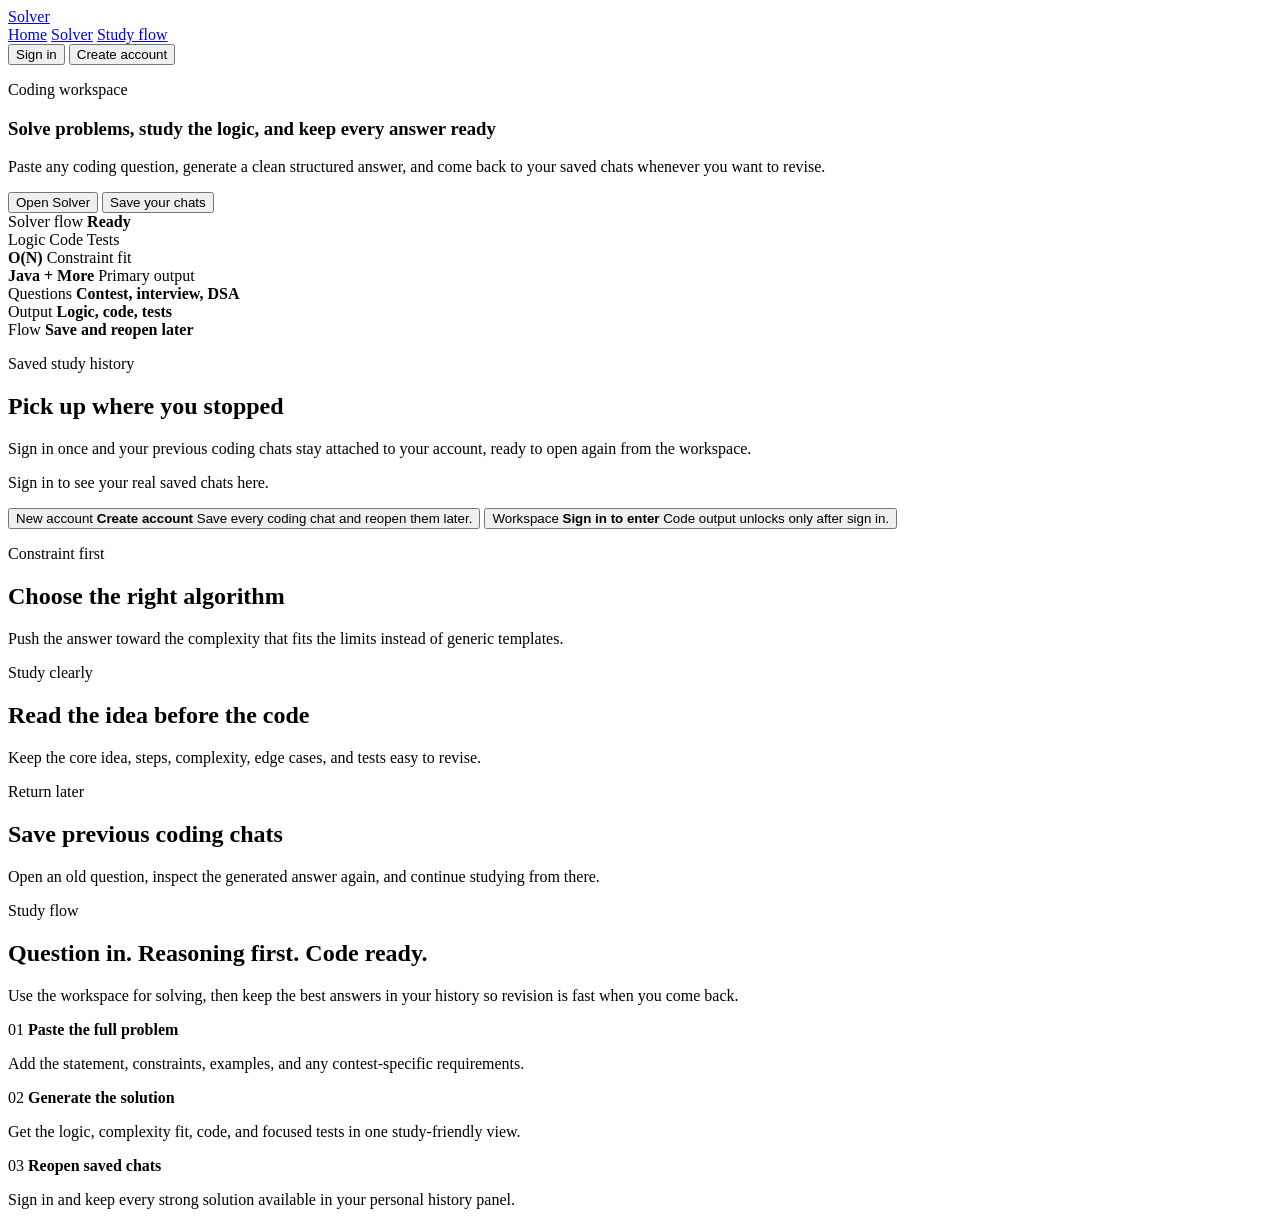
==== src/main/resources/static/index.html @ 02d8e027 "Initial app setup" ====
<!DOCTYPE html>
<html lang="en">
  <head>
    <meta charset="UTF-8" />
    <meta name="viewport" content="width=device-width, initial-scale=1.0" />
    <title>Coding Solver</title>
    <link rel="stylesheet" href="/styles.css" />
  </head>
  <body class="builder-page home-page">
    <div class="builder-glow builder-glow-coral"></div>
    <div class="builder-glow builder-glow-cyan"></div>
    <div class="builder-glow builder-glow-gold"></div>

    <header class="builder-topbar">
      <a class="brand-mark brand-mark-light" href="/">Solver</a>
      <nav class="builder-nav">
        <a href="/">Home</a>
        <a href="/builder.html">Solver</a>
        <a href="#study-flow">Study flow</a>
      </nav>
      <div class="topbar-actions">
        <div class="guest-actions" data-auth-guest>
          <button class="ghost-button ghost-button-light" type="button" data-auth-open="signin">Sign in</button>
          <button class="primary-button topbar-primary" type="button" data-auth-open="signup">Create account</button>
        </div>
        <div class="account-pill" data-auth-user hidden>
          <span class="account-name" data-auth-name></span>
          <a class="account-link" href="/builder.html">Workspace</a>
          <button class="account-action" type="button" data-auth-logout>Log out</button>
        </div>
      </div>
    </header>

    <main class="builder-shell home-shell">
      <section class="home-hero-grid">
        <article class="builder-panel home-hero-card">
          <div class="home-hero-split">
            <div class="home-hero-copy">
              <p class="eyebrow eyebrow-light">Coding workspace</p>
              <h1>Solve problems, study the logic, and keep every answer ready</h1>
              <p class="home-lead">
                Paste any coding question, generate a clean structured answer, and come
                back to your saved chats whenever you want to revise.
              </p>
              <div class="hero-actions">
                <button class="hero-button hero-button-primary" type="button" data-workspace-entry>Open Solver</button>
                <button class="hero-button hero-button-secondary hero-button-dark" type="button" data-auth-open="signup" data-auth-guest>
                  Save your chats
                </button>
              </div>
            </div>

            <div class="home-hero-visual" aria-hidden="true">
              <div class="home-hero-orb home-hero-orb-blue"></div>
              <div class="home-hero-orb home-hero-orb-gold"></div>
              <div class="home-hero-preview">
                <div class="home-hero-preview-top">
                  <span>Solver flow</span>
                  <strong>Ready</strong>
                </div>
                <div class="home-hero-preview-board">
                  <div class="home-hero-preview-lines">
                    <span class="is-long"></span>
                    <span class="is-mid"></span>
                    <span class="is-short"></span>
                  </div>
                  <div class="home-hero-preview-pills">
                    <span>Logic</span>
                    <span>Code</span>
                    <span>Tests</span>
                  </div>
                  <div class="home-hero-preview-metrics">
                    <article class="home-hero-metric">
                      <strong>O(N)</strong>
                      <span>Constraint fit</span>
                    </article>
                    <article class="home-hero-metric">
                      <strong>Java + More</strong>
                      <span>Primary output</span>
                    </article>
                  </div>
                </div>
              </div>
            </div>
          </div>

          <div class="home-stat-row">
            <article class="home-stat-card">
              <span>Questions</span>
              <strong>Contest, interview, DSA</strong>
            </article>
            <article class="home-stat-card">
              <span>Output</span>
              <strong>Logic, code, tests</strong>
            </article>
            <article class="home-stat-card">
              <span>Flow</span>
              <strong>Save and reopen later</strong>
            </article>
          </div>
        </article>

        <aside class="builder-panel home-side-card">
          <p class="section-kicker section-kicker-light">Saved study history</p>
          <h2>Pick up where you stopped</h2>
          <p class="home-side-copy">
            Sign in once and your previous coding chats stay attached to your account,
            ready to open again from the workspace.
          </p>
          <div class="home-history-preview">
            <p id="home-history-guest" class="home-history-note">Sign in to see your real saved chats here.</p>
            <p id="home-history-empty" class="home-history-note" hidden>No saved chats yet. Generate a solution and it will appear here.</p>
            <div id="home-history-list" class="home-history-list" hidden></div>
          </div>
          <div class="home-side-actions">
            <button class="home-cta home-cta-primary" type="button" data-auth-open="signup" data-auth-guest>
              <span class="home-cta-kicker">New account</span>
              <strong>Create account</strong>
              <span class="home-cta-copy">Save every coding chat and reopen them later.</span>
            </button>
            <button id="workspace-entry" class="home-cta home-cta-secondary home-cta-workspace" type="button" data-workspace-entry>
              <span class="home-cta-kicker">Workspace</span>
              <strong>Sign in to enter</strong>
              <span class="home-cta-copy">Code output unlocks only after sign in.</span>
            </button>
          </div>
        </aside>
      </section>

      <section class="home-feature-grid">
        <article class="builder-panel home-feature-card accent-coral">
          <p class="feature-label">Constraint first</p>
          <h2>Choose the right algorithm</h2>
          <p>Push the answer toward the complexity that fits the limits instead of generic templates.</p>
        </article>
        <article class="builder-panel home-feature-card accent-cyan">
          <p class="feature-label">Study clearly</p>
          <h2>Read the idea before the code</h2>
          <p>Keep the core idea, steps, complexity, edge cases, and tests easy to revise.</p>
        </article>
        <article class="builder-panel home-feature-card accent-gold">
          <p class="feature-label">Return later</p>
          <h2>Save previous coding chats</h2>
          <p>Open an old question, inspect the generated answer again, and continue studying from there.</p>
        </article>
      </section>

      <section id="study-flow" class="builder-panel home-flow-panel">
        <div class="flow-copy">
          <p class="eyebrow eyebrow-light">Study flow</p>
          <h2>Question in. Reasoning first. Code ready.</h2>
          <p>
            Use the workspace for solving, then keep the best answers in your
            history so revision is fast when you come back.
          </p>
        </div>
        <div class="home-flow-grid">
          <article class="home-flow-step">
            <span>01</span>
            <strong>Paste the full problem</strong>
            <p>Add the statement, constraints, examples, and any contest-specific requirements.</p>
          </article>
          <article class="home-flow-step">
            <span>02</span>
            <strong>Generate the solution</strong>
            <p>Get the logic, complexity fit, code, and focused tests in one study-friendly view.</p>
          </article>
          <article class="home-flow-step">
            <span>03</span>
            <strong>Reopen saved chats</strong>
            <p>Sign in and keep every strong solution available in your personal history panel.</p>
          </article>
        </div>
      </section>
    </main>

    <div id="auth-modal" class="modal-backdrop" hidden>
      <div class="auth-modal">
        <div class="auth-modal-head">
          <div class="auth-tab-row">
            <button class="auth-tab is-active" type="button" data-auth-view="signin">Sign in</button>
            <button class="auth-tab" type="button" data-auth-view="signup">Create account</button>
          </div>
          <button id="auth-close" class="modal-close" type="button" aria-label="Close authentication panel">
            <span class="modal-close-mark" aria-hidden="true"></span>
          </button>
        </div>

        <div class="auth-intro">
          <p id="auth-kicker" class="auth-kicker">Workspace access</p>
          <h2 id="auth-title" class="auth-title">Sign in and continue</h2>
          <p id="auth-copy" class="auth-copy">Unlock full code output, saved history, and quick revision.</p>
        </div>

        <div id="auth-message" class="inline-message" hidden></div>

        <form id="signin-form" class="auth-form">
          <label class="field">
            <span>Email</span>
            <input id="signin-email" name="email" type="email" placeholder="you@example.com" required />
          </label>
          <label class="field">
            <span>Password</span>
            <div class="input-shell">
              <input id="signin-password" name="password" type="password" placeholder="Minimum 8 characters" required />
              <button class="field-toggle" type="button" data-password-toggle="signin-password">Show</button>
            </div>
            <small class="field-note">Use the password linked to your account.</small>
          </label>
          <button class="primary-button auth-submit" type="submit">
            <span class="auth-submit-kicker">Continue</span>
            <strong>Sign in</strong>
          </button>
        </form>

        <form id="signup-form" class="auth-form" hidden>
          <label class="field">
            <span>Name</span>
            <input id="signup-name" name="name" type="text" placeholder="Your name" required />
          </label>
          <label class="field">
            <span>Email</span>
            <input id="signup-email" name="email" type="email" placeholder="you@example.com" required />
          </label>
          <label class="field">
            <span>Password</span>
            <div class="input-shell">
              <input id="signup-password" name="password" type="password" placeholder="Minimum 8 characters" required />
              <button class="field-toggle" type="button" data-password-toggle="signup-password">Show</button>
            </div>
            <small class="field-note">Use at least 8 characters.</small>
          </label>
          <button class="primary-button auth-submit" type="submit">
            <span class="auth-submit-kicker">Start now</span>
            <strong>Create account</strong>
          </button>
        </form>
      </div>
    </div>

    <script src="/shared.js"></script>
  </body>
</html>
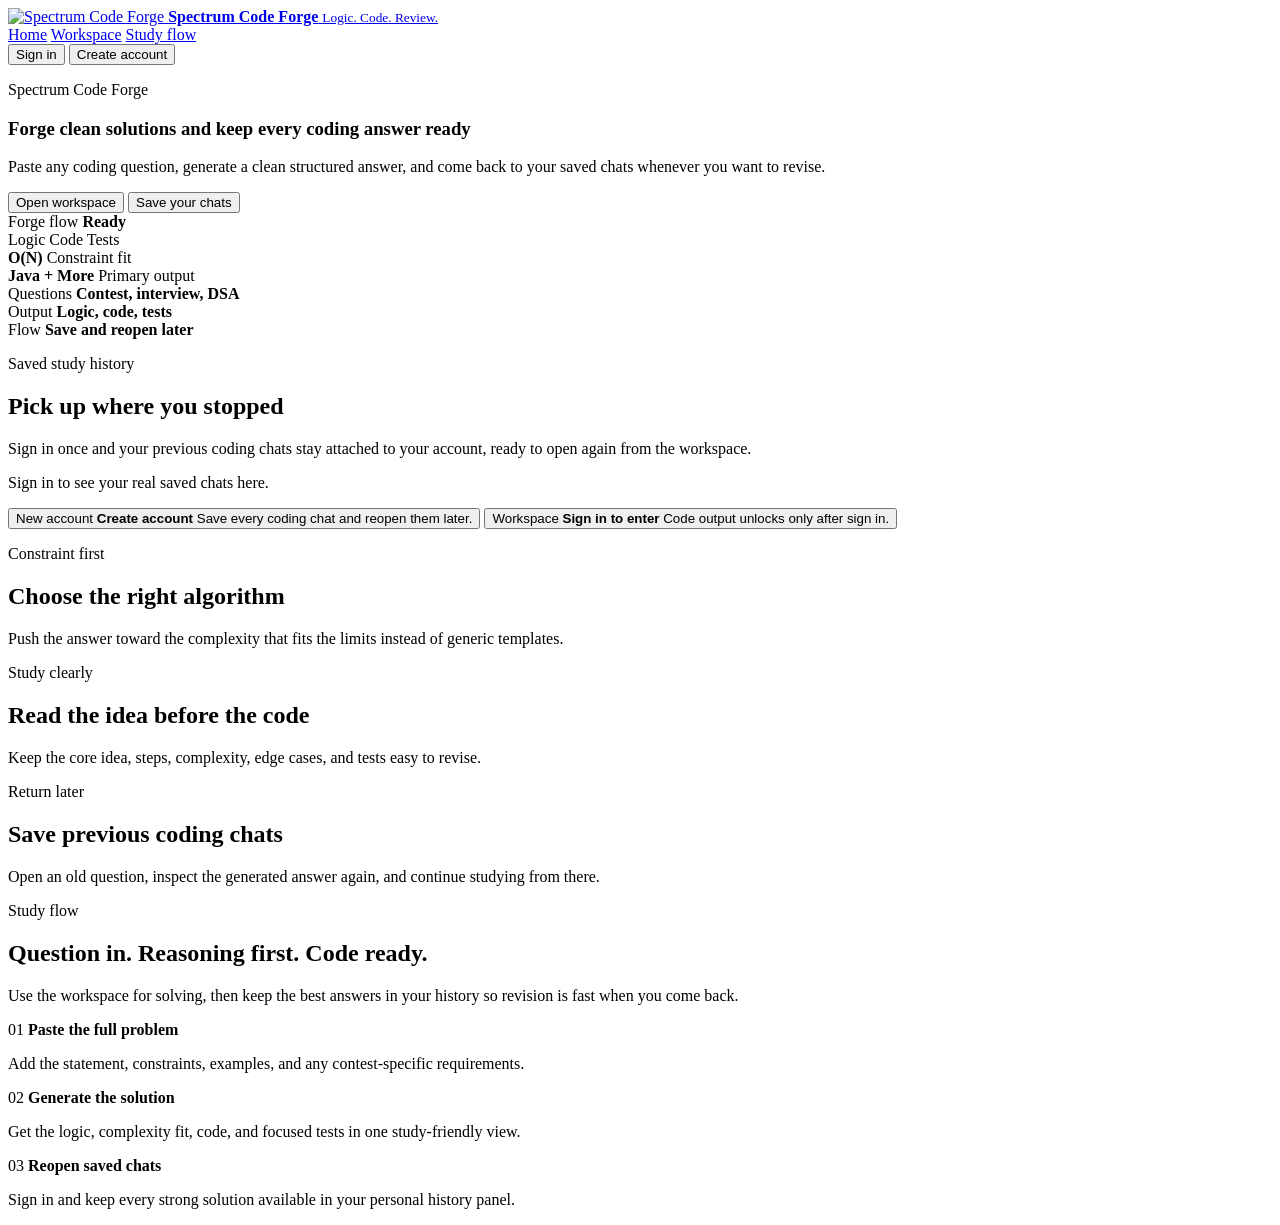
==== commit 430e035e: "Add premium review flow and brand refresh" ====
--- a/src/main/resources/static/index.html
+++ b/src/main/resources/static/index.html
@@ -3,7 +3,7 @@
   <head>
     <meta charset="UTF-8" />
     <meta name="viewport" content="width=device-width, initial-scale=1.0" />
-    <title>Coding Solver</title>
+    <title>Spectrum Code Forge</title>
     <link rel="stylesheet" href="/styles.css" />
   </head>
   <body class="builder-page home-page">
@@ -12,10 +12,16 @@
     <div class="builder-glow builder-glow-gold"></div>
 
     <header class="builder-topbar">
-      <a class="brand-mark brand-mark-light" href="/">Solver</a>
+      <a class="brand-lockup" href="/">
+        <img class="brand-logo" src="/spectrum-code-forge-logo.svg" alt="Spectrum Code Forge" />
+        <span class="brand-copy">
+          <strong>Spectrum Code Forge</strong>
+          <small>Logic. Code. Review.</small>
+        </span>
+      </a>
       <nav class="builder-nav">
         <a href="/">Home</a>
-        <a href="/builder.html">Solver</a>
+        <a href="/builder.html">Workspace</a>
         <a href="#study-flow">Study flow</a>
       </nav>
       <div class="topbar-actions">
@@ -36,14 +42,14 @@
         <article class="builder-panel home-hero-card">
           <div class="home-hero-split">
             <div class="home-hero-copy">
-              <p class="eyebrow eyebrow-light">Coding workspace</p>
-              <h1>Solve problems, study the logic, and keep every answer ready</h1>
+              <p class="eyebrow eyebrow-light">Spectrum Code Forge</p>
+              <h1>Forge clean solutions and keep every coding answer ready</h1>
               <p class="home-lead">
                 Paste any coding question, generate a clean structured answer, and come
                 back to your saved chats whenever you want to revise.
               </p>
               <div class="hero-actions">
-                <button class="hero-button hero-button-primary" type="button" data-workspace-entry>Open Solver</button>
+                <button class="hero-button hero-button-primary" type="button" data-workspace-entry>Open workspace</button>
                 <button class="hero-button hero-button-secondary hero-button-dark" type="button" data-auth-open="signup" data-auth-guest>
                   Save your chats
                 </button>
@@ -55,7 +61,7 @@
               <div class="home-hero-orb home-hero-orb-gold"></div>
               <div class="home-hero-preview">
                 <div class="home-hero-preview-top">
-                  <span>Solver flow</span>
+                  <span>Forge flow</span>
                   <strong>Ready</strong>
                 </div>
                 <div class="home-hero-preview-board">
@@ -207,10 +213,28 @@
             </div>
             <small class="field-note">Use the password linked to your account.</small>
           </label>
+          <div class="auth-link-row">
+            <button class="auth-text-button" type="button" data-auth-forgot>Password forgotten?</button>
+          </div>
           <button class="primary-button auth-submit" type="submit">
             <span class="auth-submit-kicker">Continue</span>
             <strong>Sign in</strong>
           </button>
+        </form>
+
+        <form id="forgot-form" class="auth-form" hidden>
+          <label class="field">
+            <span>Email</span>
+            <input id="forgot-email" name="email" type="email" placeholder="you@example.com" required />
+          </label>
+          <p class="field-note">We will email you a secure reset link if that account exists.</p>
+          <button class="primary-button auth-submit" type="submit">
+            <span class="auth-submit-kicker">Reset access</span>
+            <strong>Send reset link</strong>
+          </button>
+          <div class="auth-link-row auth-link-row-center">
+            <button class="auth-text-button" type="button" data-auth-back-signin>Back to sign in</button>
+          </div>
         </form>
 
         <form id="signup-form" class="auth-form" hidden>
